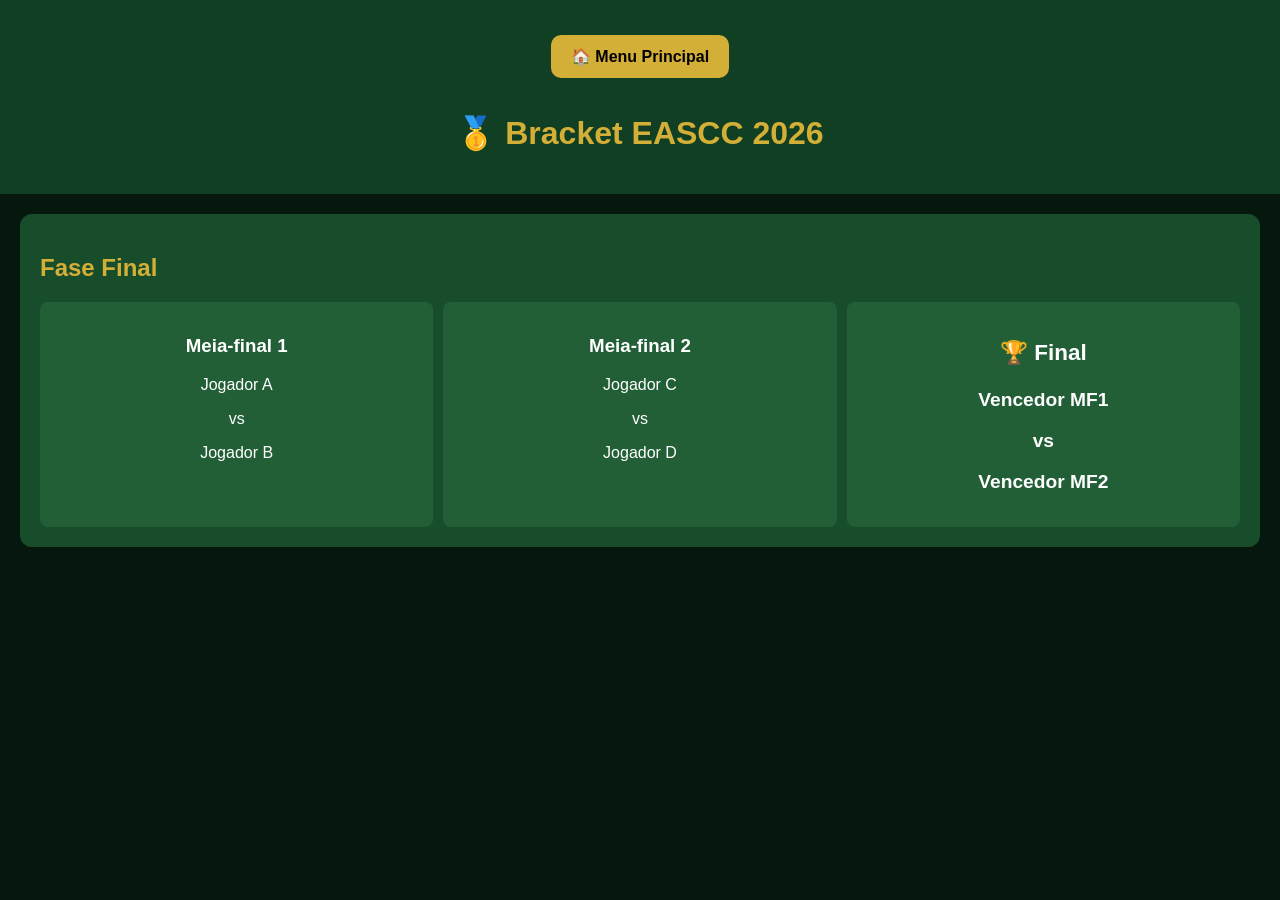
==== bracket.html @ 313932f4 "Create bracket.html" ====
<!DOCTYPE html>
<html lang="pt">
<head>
<meta charset="UTF-8">
<meta name="viewport" content="width=device-width,initial-scale=1">
<title>Bracket EASCC 2026</title>
<link rel="stylesheet" href="style.css">
</head>

<body>

<header>
<a href="index.html" class="home-btn">🏠 Menu Principal</a>
<h1>🥇 Bracket EASCC 2026</h1>
</header>

<section class="card">

<h2>Fase Final</h2>

<div class="bracket">

<div class="box">
<h3>Meia-final 1</h3>
<p>Jogador A</p>
<p>vs</p>
<p>Jogador B</p>
</div>

<div class="box">
<h3>Meia-final 2</h3>
<p>Jogador C</p>
<p>vs</p>
<p>Jogador D</p>
</div>

<div class="box champion">
<h3>🏆 Final</h3>
<p>Vencedor MF1</p>
<p>vs</p>
<p>Vencedor MF2</p>
</div>

</div>

</section>

</body>
</html>
---- style.css ----
/* =========================
   GERAL
========================= */

body{
    margin:0;
    font-family:Arial,sans-serif;
    background:#06180d;
    color:white;
}

/* =========================
   CABEÇALHO
========================= */

header{
    text-align:center;
    background:#103f24;
    padding:20px;
}

.hero{
    text-align:center;
    padding:40px;
}

.hero .logo{
    width:400px;
    max-width:90%;
    height:auto;
    display:block;
    margin:0 auto 20px auto;
}

h1,h2{
    color:#d4af37;
}

/* =========================
   CONTAGEM DECRESCENTE
========================= */

#countdown{
    font-size:28px;
    font-weight:bold;
    color:#d4af37;
    margin-top:15px;
}

/* =========================
   CARTÕES
========================= */

.card{
    max-width:1200px;
    margin:20px auto;
    padding:20px;
    background:#184d2c;
    border-radius:12px;
}

/* =========================
   MENU PORTAL
========================= */

.portal{
    display:grid;
    grid-template-columns:repeat(auto-fit,minmax(220px,1fr));
    gap:25px;
    padding:30px;
}

.portal-card{
    background:#184d2c;
    text-decoration:none;
    color:white;
    text-align:center;
    padding:35px;
    border-radius:20px;
    transition:0.3s;
    font-size:40px;
}

.portal-card h2{
    font-size:22px;
}

.portal-card:hover{
    background:#d4af37;
    color:black;
    transform:translateY(-8px);
}

/* =========================
   BOTÃO MENU PRINCIPAL
========================= */

.home-btn{
    display:inline-block;
    margin:15px;
    padding:12px 20px;
    background:#d4af37;
    color:black;
    text-decoration:none;
    border-radius:10px;
    font-weight:bold;
}

/* =========================
   TABELAS
========================= */

table{
    width:100%;
    border-collapse:collapse;
    background:white;
    color:black;
}

th,td{
    border:1px solid #ddd;
    padding:10px;
    text-align:center;
}

th{
    background:#d4af37;
    color:black;
}

/* =========================
   BRACKET
========================= */

.bracket{
    display:grid;
    grid-template-columns:1fr 1fr 1fr;
    gap:10px;
}

.box{
    background:#225f37;
    padding:15px;
    border-radius:8px;
    text-align:center;
}

.champion{
    font-weight:bold;
    font-size:1.2em;
}

/* =========================
   CRONÓMETRO
========================= */

#timerDisplay{
    font-size:180px;
    font-weight:bold;
    color:#d4af37;

    background:#000;
    border:5px solid #d4af37;
    border-radius:25px;

    padding:50px;

    width:700px;
    max-width:90%;

    margin:30px auto;

    text-align:center;

    box-shadow:0 0 25px rgba(212,175,55,0.4);
}

.timer-buttons{
    display:flex;
    justify-content:center;
    align-items:center;
    gap:20px;
    margin-top:25px;
}

.timer-buttons button{
    min-width:180px;
    padding:18px 25px;
    font-size:24px;
    font-weight:bold;
    border:none;
    border-radius:12px;
    cursor:pointer;
    transition:0.2s;
}

.timer-buttons button:hover{
    transform:scale(1.05);
}

/* =========================
   BOTÕES GERAIS
========================= */

button{
    font-size:20px;
    padding:12px 20px;
    border:none;
    border-radius:10px;
    cursor:pointer;
}

/* =========================
   IFRAMES (RODAS)
========================= */

iframe{
    width:100%;
    border:none;
    border-radius:12px;
}

/* =========================
   RESPONSIVO
========================= */

@media (max-width:768px){

    #timerDisplay{
        font-size:80px;
        width:90%;
        padding:25px;
    }

    .timer-buttons{
        flex-direction:column;
    }

    .timer-buttons button{
        width:90%;
    }

    .hero .logo{
        width:250px;
    }
}
/* Botões do Cronómetro */

.timer-buttons button{
    min-width:180px;
    padding:18px 25px;

    font-size:24px;
    font-weight:bold;

    border:none;
    border-radius:12px;

    cursor:pointer;

    transition:all 0.15s ease;

    box-shadow:0 4px 10px rgba(0,0,0,.4);
}

/* Hover */

.timer-buttons button:hover{
    transform:translateY(-3px);
    box-shadow:0 8px 20px rgba(0,0,0,.5);
}

/* Clique */

.timer-buttons button:active{
    transform:scale(0.95);
    box-shadow:0 2px 5px rgba(0,0,0,.3);
}

/* Cores específicas */

.start-btn{
    background:#28a745;
    color:white;
}

.pause-btn{
    background:#ffc107;
    color:black;
}

.reset-btn{
    background:#dc3545;
    color:white;
}
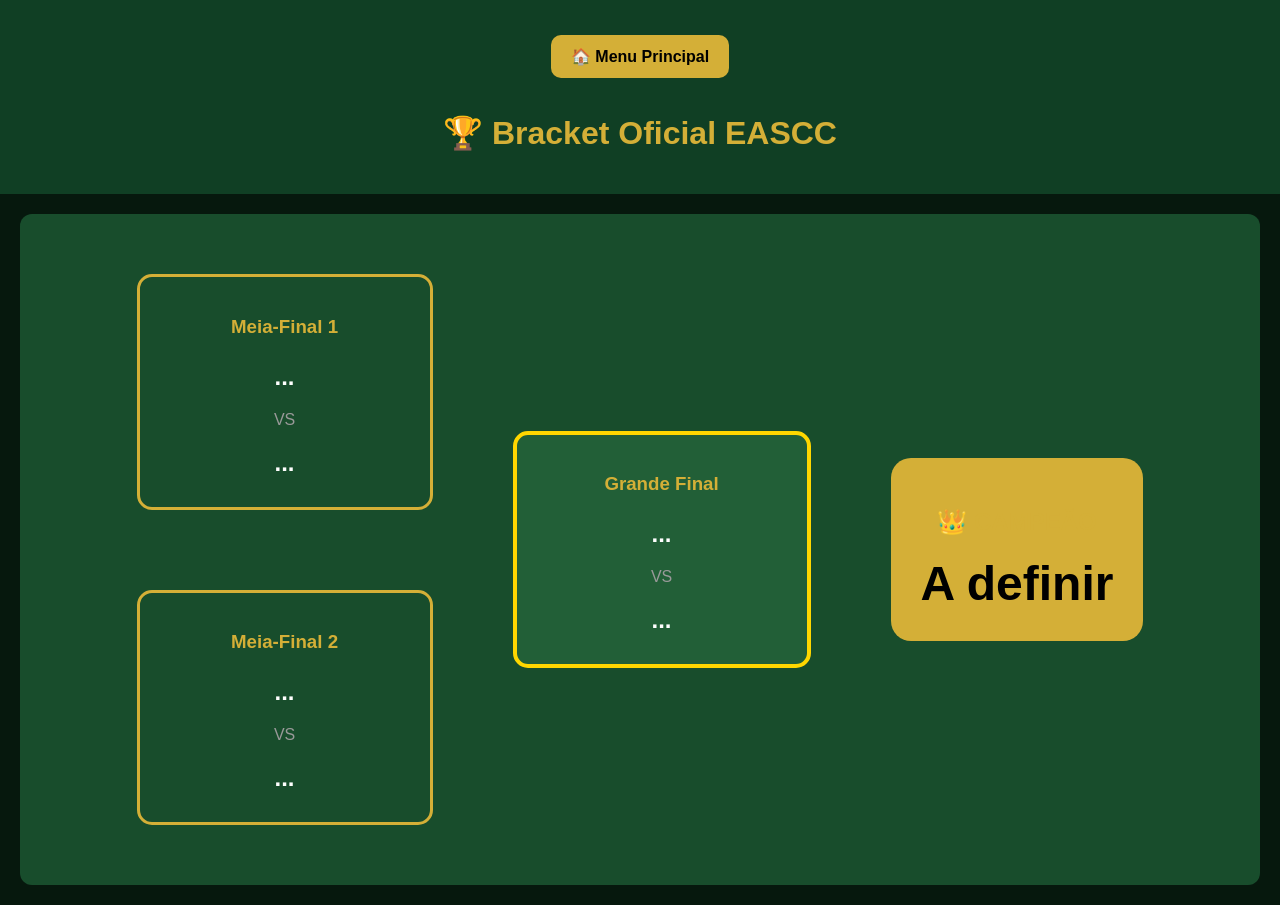
==== commit fc679c62: "Update bracket.html" ====
--- a/bracket.html
+++ b/bracket.html
@@ -4,46 +4,173 @@
 <meta charset="UTF-8">
 <meta name="viewport" content="width=device-width,initial-scale=1">
 <title>Bracket EASCC 2026</title>
+
 <link rel="stylesheet" href="style.css">
+
+<style>
+
+.bracket-container{
+    display:flex;
+    justify-content:center;
+    align-items:center;
+    gap:80px;
+    padding:40px;
+}
+
+.round{
+    display:flex;
+    flex-direction:column;
+    gap:80px;
+}
+
+.match{
+    background:#184d2c;
+    border:3px solid #d4af37;
+    border-radius:15px;
+    padding:20px;
+    min-width:250px;
+    text-align:center;
+}
+
+.match h3{
+    color:#d4af37;
+    margin-bottom:15px;
+}
+
+.player{
+    font-size:24px;
+    font-weight:bold;
+    padding:10px;
+}
+
+.vs{
+    color:#999;
+    margin:10px 0;
+}
+
+.final-box{
+    background:#225f37;
+    border:4px solid gold;
+}
+
+.champion-box{
+    background:#d4af37;
+    color:black;
+    border-radius:20px;
+    padding:30px;
+    text-align:center;
+}
+
+#campeao{
+    font-size:48px;
+    font-weight:bold;
+}
+
+@keyframes championGlow{
+
+    0%{
+        transform:scale(1);
+        box-shadow:0 0 10px gold;
+    }
+
+    50%{
+        transform:scale(1.05);
+        box-shadow:0 0 40px gold;
+    }
+
+    100%{
+        transform:scale(1);
+        box-shadow:0 0 10px gold;
+    }
+}
+
+.champion-box{
+    animation:championGlow 2s infinite;
+}
+
+</style>
+
 </head>
 
 <body>
 
 <header>
-<a href="index.html" class="home-btn">🏠 Menu Principal</a>
-<h1>🥇 Bracket EASCC 2026</h1>
+
+<a href="index.html" class="home-btn">
+🏠 Menu Principal
+</a>
+
+<h1>🏆 Bracket Oficial EASCC</h1>
+
 </header>
 
 <section class="card">
 
-<h2>Fase Final</h2>
+<div class="bracket-container">
 
-<div class="bracket">
+<div class="round">
 
-<div class="box">
-<h3>Meia-final 1</h3>
-<p>Jogador A</p>
-<p>vs</p>
-<p>Jogador B</p>
+<div class="match">
+
+<h3>Meia-Final 1</h3>
+
+<div id="mf1j1" class="player">...</div>
+
+<div class="vs">VS</div>
+
+<div id="mf1j2" class="player">...</div>
+
 </div>
 
-<div class="box">
-<h3>Meia-final 2</h3>
-<p>Jogador C</p>
-<p>vs</p>
-<p>Jogador D</p>
+<div class="match">
+
+<h3>Meia-Final 2</h3>
+
+<div id="mf2j1" class="player">...</div>
+
+<div class="vs">VS</div>
+
+<div id="mf2j2" class="player">...</div>
+
 </div>
 
-<div class="box champion">
-<h3>🏆 Final</h3>
-<p>Vencedor MF1</p>
-<p>vs</p>
-<p>Vencedor MF2</p>
+</div>
+
+<div class="round">
+
+<div class="match final-box">
+
+<h3>Grande Final</h3>
+
+<div id="finalj1" class="player">...</div>
+
+<div class="vs">VS</div>
+
+<div id="finalj2" class="player">...</div>
+
+</div>
+
+</div>
+
+<div class="round">
+
+<div class="champion-box">
+
+<h2>👑 CAMPEÃO</h2>
+
+<div id="campeao">
+A definir
+</div>
+
+</div>
+
 </div>
 
 </div>
 
 </section>
 
+<script src="bracket.js"></script>
+
 </body>
 </html>
